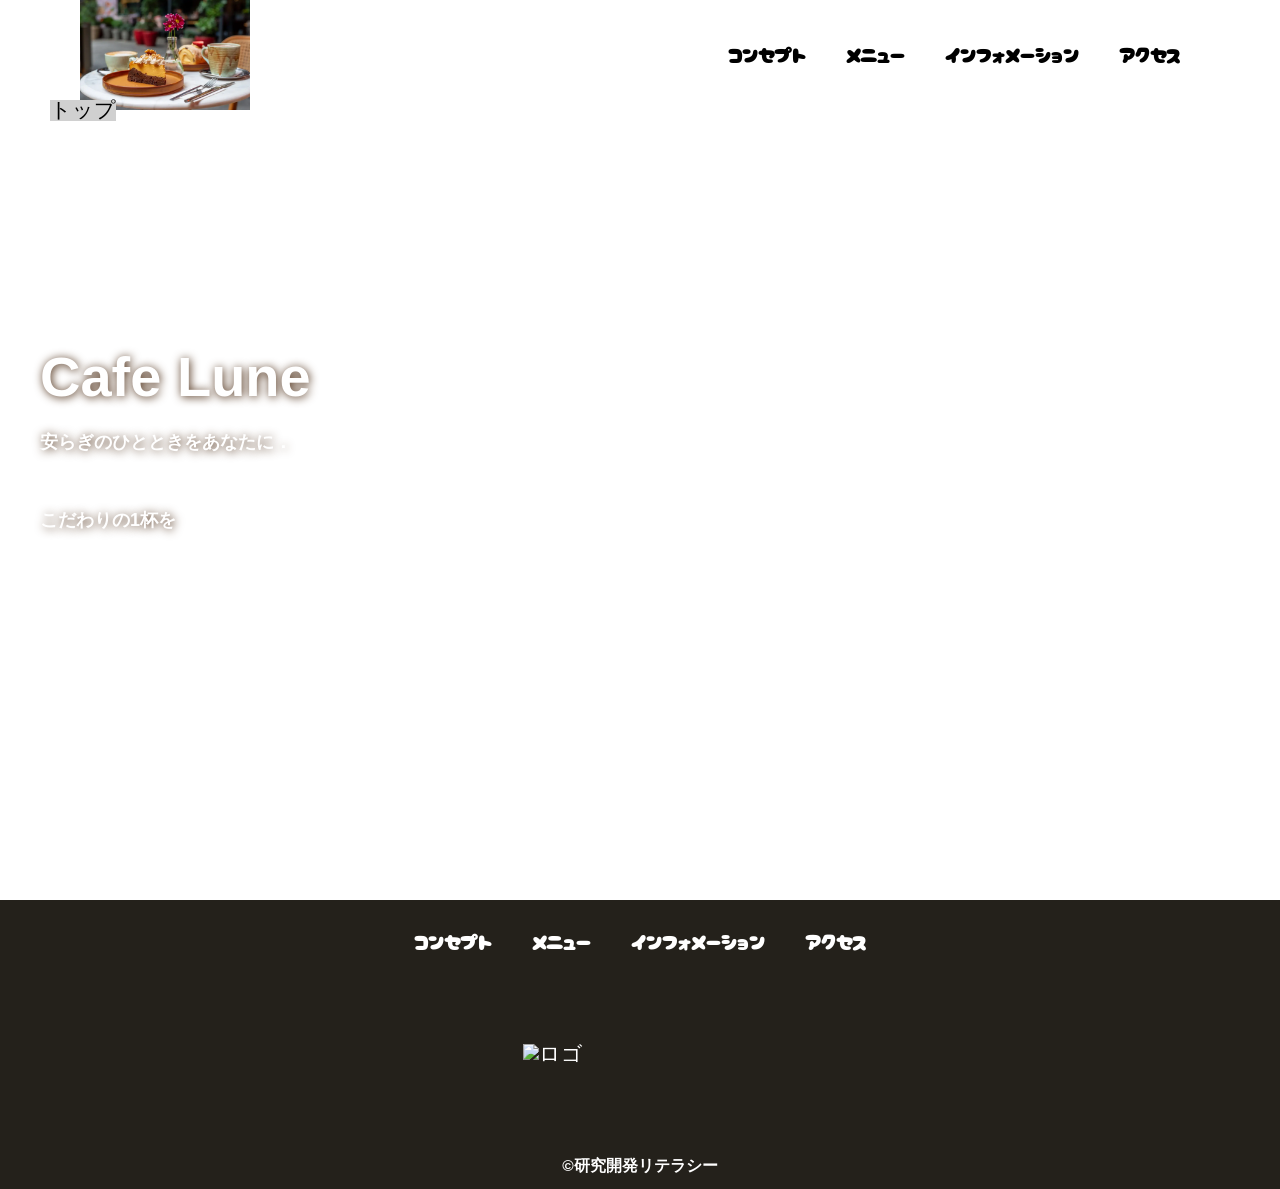
==== index.html @ ffd86b8b "indexを少し進めました" ====
<!DOCTYPE html>
<html>
    <head>
        <meta charset="UTF-8">
        <title>カフェHP</title>
        <meta name="description" content="カフェHP">
        <meta name="viewport" content="width=device-width">
        <script src="https://ajax.googleapis.com/ajax/libs/jquery/1.11.0/jquery.min.js"></script>
        <script src="js/script.js"></script>
        <link href="css/index.css" rel="stylesheet">
        <link rel="preconnect" href="https://fonts.googleapis.com">
        <link rel="preconnect" href="https://fonts.gstatic.com" crossorigin>
        <link href="https://fonts.googleapis.com/css2?family=Cherry+Bomb+One&display=swap" rel="stylesheet">    
    </head>
    <body>
        <header class="header">
            <div class="header-inner">
                <a class="header-logo" href="index.html">
                    <img src="images/index/logo.png" alt="ロゴ">
                </a>
                <button class="toggle-menu-button"></button>
                <div class="header-site-menu">
                    <nav class="site-menu">
                        <ul>
                            <li><a href="concept.html">コンセプト</a></li>
                            <li><a href="menu.html">メニュー</a></li>
                            <li><a href="information.html">インフォメーション</a></li>
                            <li><a href="access.html">アクセス</a></li>
                        </ul>
                    </nav>
                </div>
            </div>
        </header>
        <main class="main">
            <nav class="floating">
                <ul>
                    <li><a href="#">トップ</a></li>
                </ul>
            </nav>
            <div class="first-view">
                <div class="first-view-text">
                    <h1>Cafe Lune</h1>
                    <p>安らぎのひとときをあなたに．</p>
                    <div class="lead">
                        <p>こだわりの1杯を</p>
                    </div>
                </div>
            </div>
        </main>
        <footer class="footer">
            <nav class="site-menu">
                <ul>
                    <li><a href="concept.html">コンセプト</a></li>
                    <li><a href="menu.html">メニュー</a></li>
                    <li><a href="information.html">インフォメーション</a></li>
                    <li><a href="access.html">アクセス</a></li>
                </ul>
            </nav>
            <a class="footer-logo" href="index.html">
                <img src="images/common/logo_footer.png" alt="ロゴ">
            </a>
            <p class="copyright"><small>&copy;研究開発リテラシー</small></p>
        </footer>
    </body>
</html>
---- css/index.css ----
@charset "utf-8";

nav.floating {
    position: absolute;
    top: 100px;
    left: 50px;
    background-color: #d0d0d0;
}

.first-view {
    height: calc(100vh - 110px);
    background-image: url(../images/index/bg_main.jpg);
    background-repeat: no-repeat;
    background-position: center center;
    background-size: cover;
    display: flex;
    align-items: center;
}

.first-view-text {
    width: 100%;
    max-width: 1200px;
    margin-left: auto;
    margin-right: auto;
    padding-left: 40ox;
    padding-bottom: 80px;
    color: #ffffff;
    font-weight: bold;
    text-shadow: 1px 1px 10px #4b2c14;
}

.first-view-text h1 {
    font-family: "Montserrat", sans-serif;
    font-size: 56px;
    line-height: 72px;
}

.first-view-text p {
    font-size: 18px;
    margin-top: 20px;
}

.lead {
    max-width: 1200px;
    margin: 60px auto;
}

*,
::before,
::after {
    padding: 0;
    margin: 0;
    box-sizing: border-box;
}

ul, ol {
    list-style: none;
}

a {
    color: inherit;
    text-decoration: none;
}

body {
    font-family: sans-serif;
    font-size: 16pt;
    color: #000000;
    line-height: 1;
    background-color: #ffffff;
}

img {
    max-width: 100%;
}

.header-inner {
    max-width: 1200px;
    height: 110px;
    margin-left: auto;
    margin-right: auto;
    padding-left: 40px;
    padding-right: 40px;
    display: flex;
    justify-content: space-between;
    align-items: center;
}

.toggle-menu-button {
    display: none;
}

.header-logo {
    display: block;
    width: 170px;
}

.site-menu ul {
    display: flex;
}

.site-menu ul li {
    margin-left: 20px;
    margin-right: 20px;
}

.site-menu ul li a {
    font-family: 'Cherry Bomb One', cursive;
}

@media (max-width: 800px) {
    .site-menu ul {
        display: block;
        text-align: center;
    }

    .site-menu li {
        margin-top: 20px;
    }

    .header {
        position: fixed;
        top: 0;
        left: 0;
        right: 0;
        background-color: #ffffff;
        height: 50px;
        z-index: 10;
        box-shadow: 0 3px 6px rgba(0, 0, 0, 0.1);
    }

    .header-inner {
        padding-left: 20px;
        padding-right: 20px;
        height: 100%;
        position: relative;
    }

    .header-site-menu {
        position: absolute;
        top: 100%;
        left: 0;
        right: 0;
        color: #ffffff;
        background-color: #736e62;
        padding-top: 30px;
        padding-bottom: 50px;
        display: none;
    }

    .header-site-menu.is-show {
        display: block;
    }

    .header-logo {
        width: 100px;
    }

    .main {
        padding-top: 50px;;
    }

    .footer-logo {
        margin-top: 60px;
    }

    .copyright {
        margin-top: 50px;
    }

    .toggle-menu-button {
        display: block;
        width: 44px;
        height: 34px;
        background-image: url(../images/common/icon-menu.png);
        background-size: 50%;
        background-position: center;
        background-repeat: no-repeat;
        background-color: transparent;
        border: none;
        border-radius: 0;
        outline: none;
    }
}
.footer {
    color: #ffffff;
    background-color: #24211b;
    padding-top: 30px;
    padding-bottom: 15px;
    display: flex;
    flex-direction: column;
    align-items: center;
}

.footer-logo {
    display: block;
    width: 235px;
    margin-top: 90px;
}

.copyright {
    font-size: 14pt;
    font-weight: bold;
    margin-top: 90px;
}
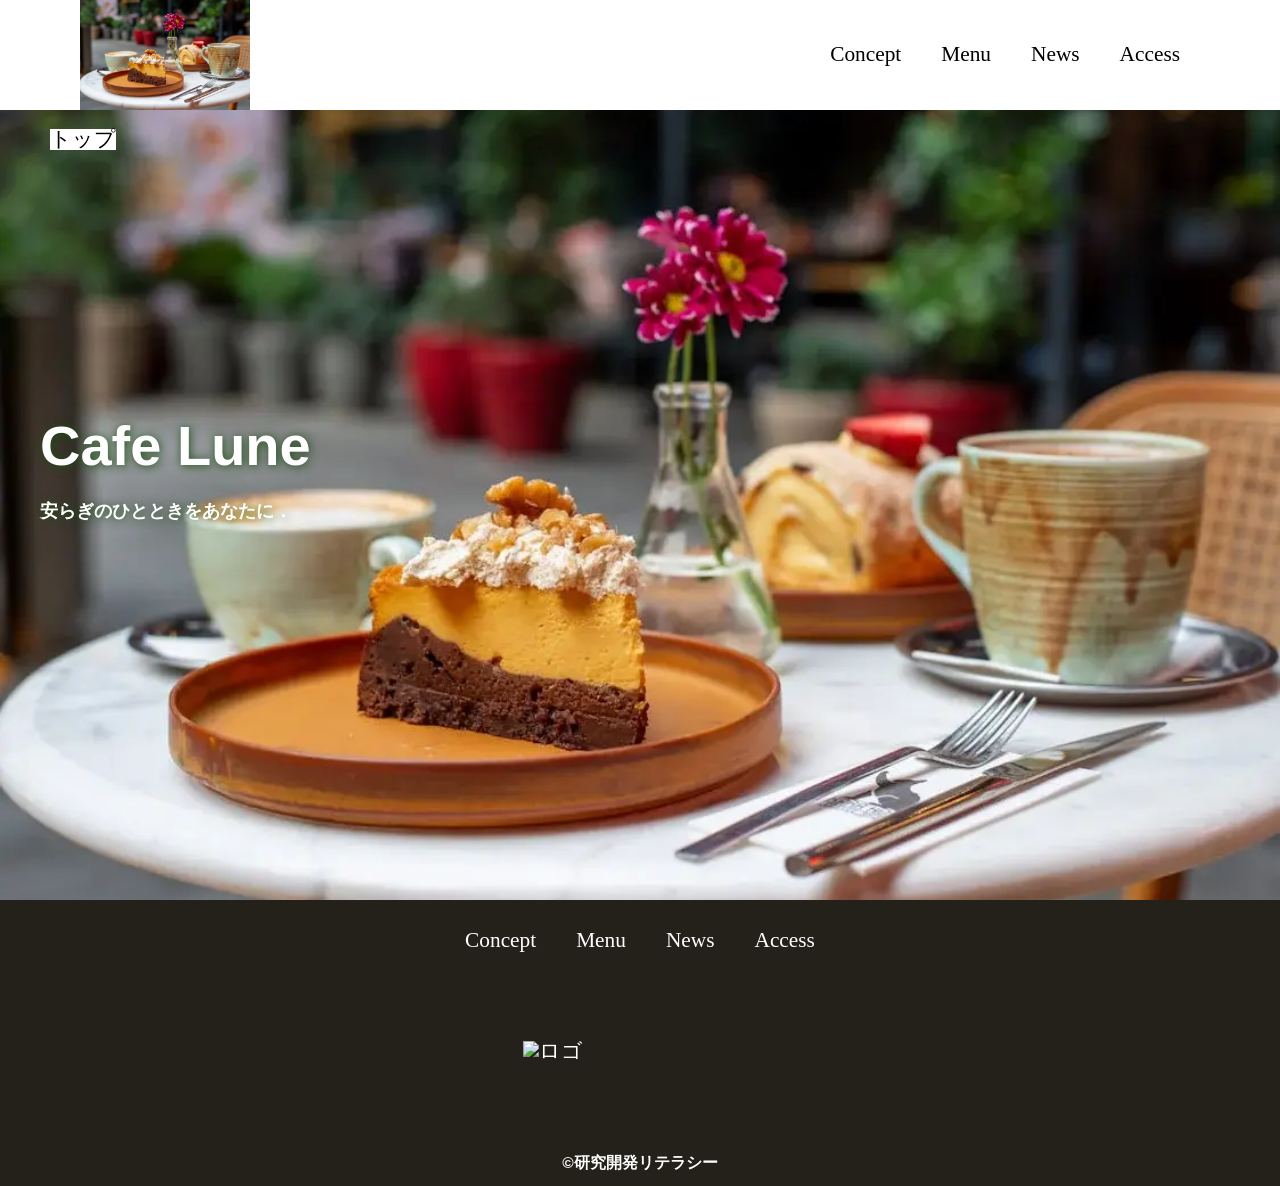
==== commit 2171c705: "HTMLおよびCSS作成" ====
--- a/index.html
+++ b/index.html
@@ -2,16 +2,17 @@
 <html>
     <head>
         <meta charset="UTF-8">
-        <title>カフェHP</title>
-        <meta name="description" content="カフェHP">
+        <title>Lune</title>
+        <meta name="description" content="Lune">
         <meta name="viewport" content="width=device-width">
         <script src="https://ajax.googleapis.com/ajax/libs/jquery/1.11.0/jquery.min.js"></script>
         <script src="js/script.js"></script>
         <link href="css/index.css" rel="stylesheet">
         <link rel="preconnect" href="https://fonts.googleapis.com">
         <link rel="preconnect" href="https://fonts.gstatic.com" crossorigin>
-        <link href="https://fonts.googleapis.com/css2?family=Cherry+Bomb+One&display=swap" rel="stylesheet">    
+        <link href="https://fonts.googleapis.com/css2?family=Dela+Gothic+One&family=Kiwi+Maru&family=M+PLUS+Rounded+1c&display=swap" rel="stylesheet">   
     </head>
+
     <body>
         <header class="header">
             <div class="header-inner">
@@ -22,15 +23,16 @@
                 <div class="header-site-menu">
                     <nav class="site-menu">
                         <ul>
-                            <li><a href="concept.html">コンセプト</a></li>
-                            <li><a href="menu.html">メニュー</a></li>
-                            <li><a href="information.html">インフォメーション</a></li>
-                            <li><a href="access.html">アクセス</a></li>
+                            <li><a href="concept.html">Concept</a></li>
+                            <li><a href="menu.html">Menu</a></li>
+                            <li><a href="news.html">News</a></li>
+                            <li><a href="access.html">Access</a></li>
                         </ul>
                     </nav>
                 </div>
             </div>
         </header>
+
         <main class="main">
             <nav class="floating">
                 <ul>
@@ -41,19 +43,17 @@
                 <div class="first-view-text">
                     <h1>Cafe Lune</h1>
                     <p>安らぎのひとときをあなたに．</p>
-                    <div class="lead">
-                        <p>こだわりの1杯を</p>
-                    </div>
                 </div>
             </div>
         </main>
+
         <footer class="footer">
             <nav class="site-menu">
                 <ul>
-                    <li><a href="concept.html">コンセプト</a></li>
-                    <li><a href="menu.html">メニュー</a></li>
-                    <li><a href="information.html">インフォメーション</a></li>
-                    <li><a href="access.html">アクセス</a></li>
+                    <li><a href="concept.html">Concept</a></li>
+                    <li><a href="menu.html">Menu</a></li>
+                    <li><a href="news.html">News</a></li>
+                    <li><a href="access.html">Access</a></li>
                 </ul>
             </nav>
             <a class="footer-logo" href="index.html">
--- a/css/index.css
+++ b/css/index.css
@@ -4,12 +4,12 @@
     position: absolute;
     top: 100px;
     left: 50px;
-    background-color: #d0d0d0;
+    background-color: #ffffff;
 }
 
 .first-view {
     height: calc(100vh - 110px);
-    background-image: url(../images/index/bg_main.jpg);
+    background-image: url(../images/index/logo.png);
     background-repeat: no-repeat;
     background-position: center center;
     background-size: cover;
@@ -26,7 +26,7 @@
     padding-bottom: 80px;
     color: #ffffff;
     font-weight: bold;
-    text-shadow: 1px 1px 10px #4b2c14;
+    text-shadow: 1px 1px 10px #1d4b14;
 }
 
 .first-view-text h1 {
@@ -172,7 +172,7 @@
         display: block;
         width: 44px;
         height: 34px;
-        background-image: url(../images/common/icon-menu.png);
+        background-image: url(../images/index/icon-menu.png);
         background-size: 50%;
         background-position: center;
         background-repeat: no-repeat;
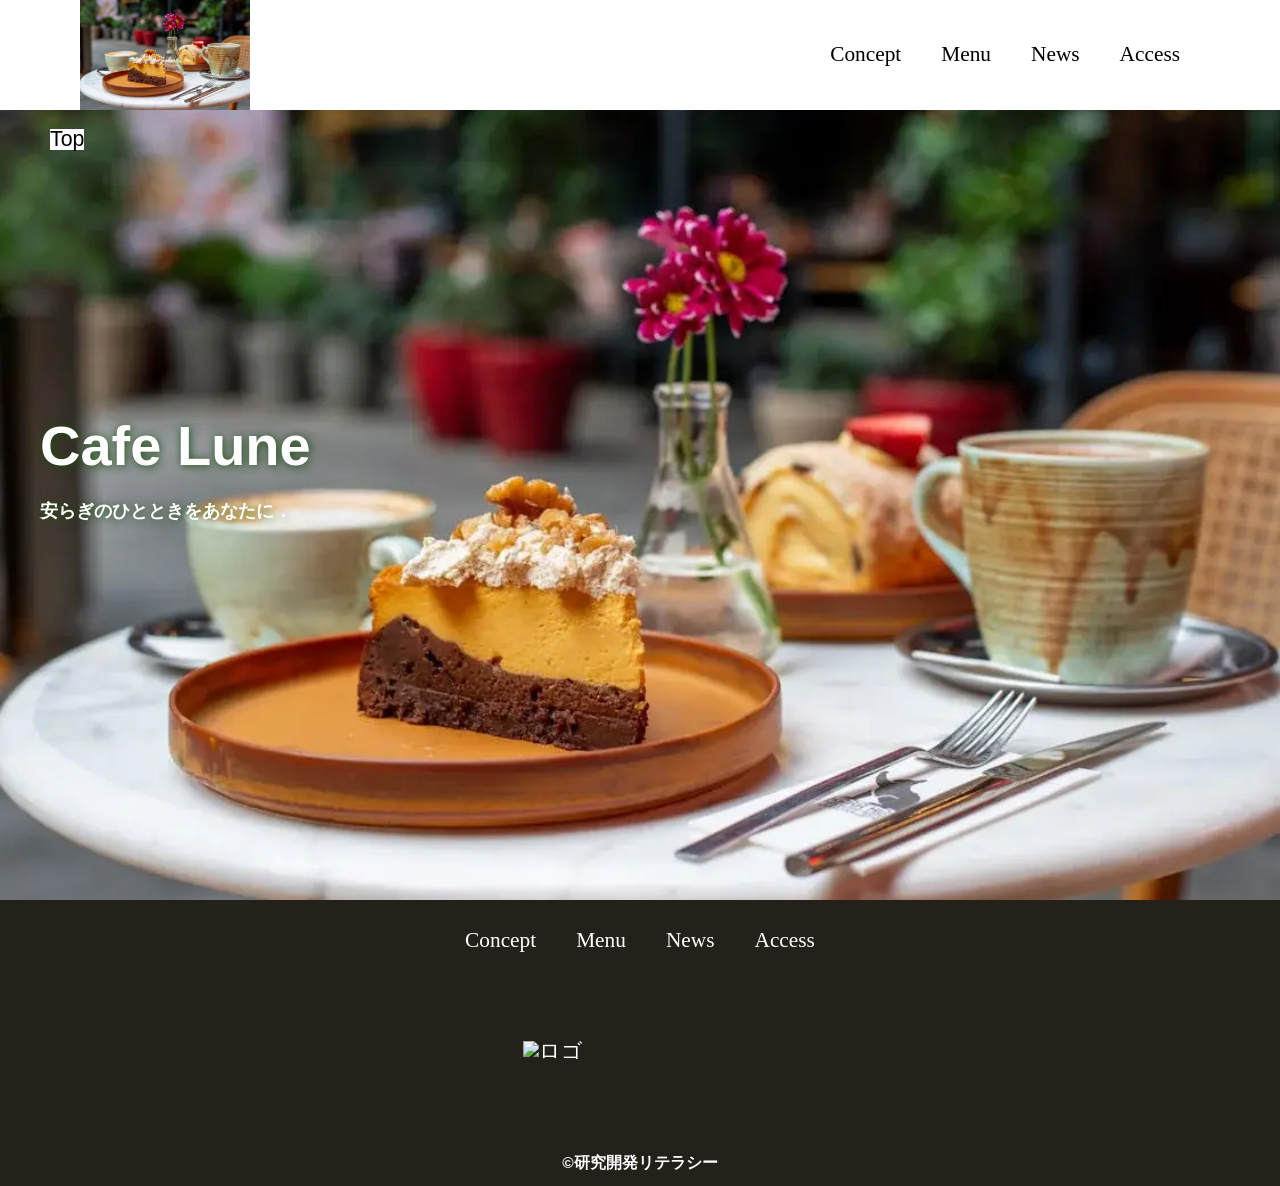
==== commit 10a8fa73: "デザインの変更" ====
--- a/index.html
+++ b/index.html
@@ -36,7 +36,7 @@
         <main class="main">
             <nav class="floating">
                 <ul>
-                    <li><a href="#">トップ</a></li>
+                    <li><a href="#">Top</a></li>
                 </ul>
             </nav>
             <div class="first-view">
